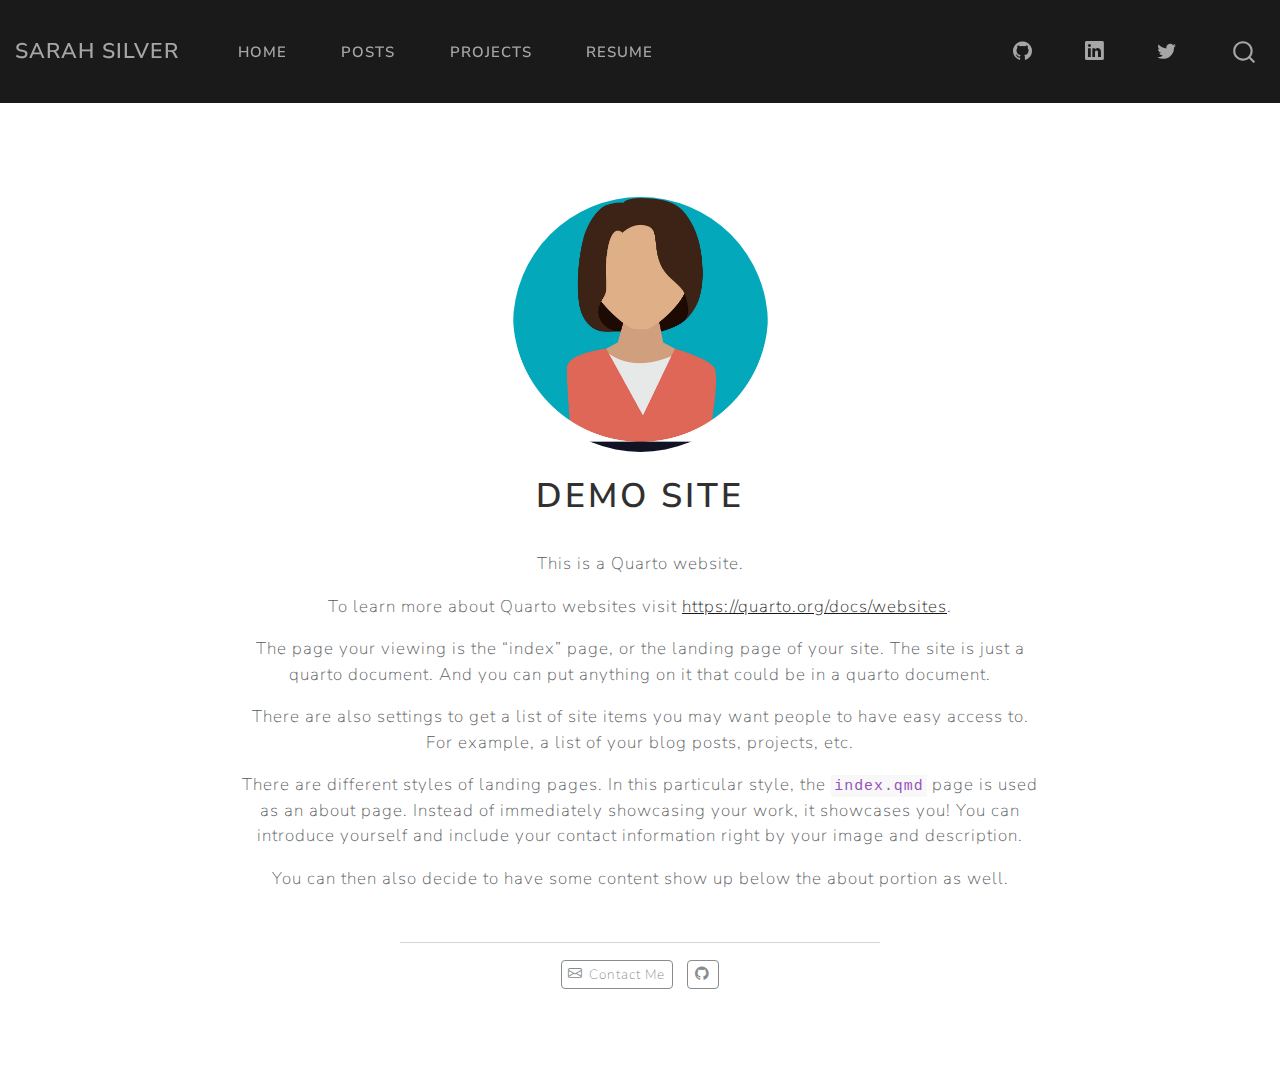
==== docs/index.html @ 79e0b25c "add content to site" ====
<!DOCTYPE html>
<html xmlns="http://www.w3.org/1999/xhtml" lang="en" xml:lang="en"><head>

<meta charset="utf-8">
<meta name="generator" content="quarto-1.3.353">

<meta name="viewport" content="width=device-width, initial-scale=1.0, user-scalable=yes">


<title>Sarah Silver - Demo Site</title>
<style>
code{white-space: pre-wrap;}
span.smallcaps{font-variant: small-caps;}
div.columns{display: flex; gap: min(4vw, 1.5em);}
div.column{flex: auto; overflow-x: auto;}
div.hanging-indent{margin-left: 1.5em; text-indent: -1.5em;}
ul.task-list{list-style: none;}
ul.task-list li input[type="checkbox"] {
  width: 0.8em;
  margin: 0 0.8em 0.2em -1em; /* quarto-specific, see https://github.com/quarto-dev/quarto-cli/issues/4556 */ 
  vertical-align: middle;
}
</style>


<script src="site_libs/quarto-nav/quarto-nav.js"></script>
<script src="site_libs/quarto-nav/headroom.min.js"></script>
<script src="site_libs/clipboard/clipboard.min.js"></script>
<script src="site_libs/quarto-search/autocomplete.umd.js"></script>
<script src="site_libs/quarto-search/fuse.min.js"></script>
<script src="site_libs/quarto-search/quarto-search.js"></script>
<meta name="quarto:offset" content="./">
<link href="./images/personal_logo.png" rel="icon" type="image/png">
<script src="site_libs/quarto-html/quarto.js"></script>
<script src="site_libs/quarto-html/popper.min.js"></script>
<script src="site_libs/quarto-html/tippy.umd.min.js"></script>
<link href="site_libs/quarto-html/tippy.css" rel="stylesheet">
<link href="site_libs/quarto-html/quarto-syntax-highlighting.css" rel="stylesheet" id="quarto-text-highlighting-styles">
<script src="site_libs/bootstrap/bootstrap.min.js"></script>
<link href="site_libs/bootstrap/bootstrap-icons.css" rel="stylesheet">
<link href="site_libs/bootstrap/bootstrap.min.css" rel="stylesheet" id="quarto-bootstrap" data-mode="light">
<script id="quarto-search-options" type="application/json">{
  "location": "navbar",
  "copy-button": false,
  "collapse-after": 3,
  "panel-placement": "end",
  "type": "overlay",
  "limit": 20,
  "language": {
    "search-no-results-text": "No results",
    "search-matching-documents-text": "matching documents",
    "search-copy-link-title": "Copy link to search",
    "search-hide-matches-text": "Hide additional matches",
    "search-more-match-text": "more match in this document",
    "search-more-matches-text": "more matches in this document",
    "search-clear-button-title": "Clear",
    "search-detached-cancel-button-title": "Cancel",
    "search-submit-button-title": "Submit"
  }
}</script>


<link rel="stylesheet" href="styles.css">
</head>

<body class="nav-fixed fullcontent">

<div id="quarto-search-results"></div>
  <header id="quarto-header" class="headroom fixed-top">
    <nav class="navbar navbar-expand-lg navbar-dark ">
      <div class="navbar-container container-fluid">
      <div class="navbar-brand-container">
    <a class="navbar-brand" href="./index.html">
    <span class="navbar-title">Sarah Silver</span>
    </a>
  </div>
            <div id="quarto-search" class="" title="Search"></div>
          <button class="navbar-toggler" type="button" data-bs-toggle="collapse" data-bs-target="#navbarCollapse" aria-controls="navbarCollapse" aria-expanded="false" aria-label="Toggle navigation" onclick="if (window.quartoToggleHeadroom) { window.quartoToggleHeadroom(); }">
  <span class="navbar-toggler-icon"></span>
</button>
          <div class="collapse navbar-collapse" id="navbarCollapse">
            <ul class="navbar-nav navbar-nav-scroll me-auto">
  <li class="nav-item">
    <a class="nav-link active" href="./index.html" rel="" target="" aria-current="page">
 <span class="menu-text">Home</span></a>
  </li>  
  <li class="nav-item">
    <a class="nav-link" href="./posts.html" rel="" target="">
 <span class="menu-text">Posts</span></a>
  </li>  
  <li class="nav-item">
    <a class="nav-link" href="./projects.html" rel="" target="">
 <span class="menu-text">Projects</span></a>
  </li>  
  <li class="nav-item">
    <a class="nav-link" href="./resume.html" rel="" target="">
 <span class="menu-text">Resume</span></a>
  </li>  
</ul>
            <ul class="navbar-nav navbar-nav-scroll ms-auto">
  <li class="nav-item compact">
    <a class="nav-link" href="https://github.com/" rel="" target=""><i class="bi bi-github" role="img">
</i> 
 <span class="menu-text"></span></a>
  </li>  
  <li class="nav-item compact">
    <a class="nav-link" href="https://www.linkedin.com" rel="" target=""><i class="bi bi-linkedin" role="img">
</i> 
 <span class="menu-text"></span></a>
  </li>  
  <li class="nav-item compact">
    <a class="nav-link" href="https://twitter.com/" rel="" target=""><i class="bi bi-twitter" role="img">
</i> 
 <span class="menu-text"></span></a>
  </li>  
</ul>
            <div class="quarto-navbar-tools">
</div>
          </div> <!-- /navcollapse -->
      </div> <!-- /container-fluid -->
    </nav>
</header>
<!-- content -->
<div id="quarto-content" class="quarto-container page-columns page-rows-contents page-layout-article page-navbar">
<!-- sidebar -->
<!-- margin-sidebar -->
    
<!-- main -->
<div class="quarto-about-jolla">
  <img src="images/linkedin_profile_picture.jpg" class="about-image
  round " style="height: 15em; width: 15em;">
 <header id="title-block-header" class="quarto-title-block default">
<div class="quarto-title">
<h1 class="title">Demo Site</h1>
</div>
<div class="quarto-title-meta">
  </div>
</header><main class="content" id="quarto-document-content">
<p>This is a Quarto website.</p>
<p>To learn more about Quarto websites visit <a href="https://quarto.org/docs/websites" class="uri">https://quarto.org/docs/websites</a>.</p>
<p>The page your viewing is the “index” page, or the landing page of your site. The site is just a quarto document. And you can put anything on it that could be in a quarto document.</p>
<p>There are also settings to get a list of site items you may want people to have easy access to. For example, a list of your blog posts, projects, etc.</p>
<p>There are different styles of landing pages. In this particular style, the <code>index.qmd</code> page is used as an about page. Instead of immediately showcasing your work, it showcases you! You can introduce yourself and include your contact information right by your image and description.</p>
<p>You can then also decide to have some content show up below the about portion as well.</p>


</main> 
  <hr class="about-sep">
   <div class="about-links">
  <a href="mailto:ssilver02@hamline.edu" class="about-link" rel="" target="">
    <i class="bi bi-envelope"></i>
     <span class="about-link-text">Contact Me</span>
  </a>
  <a href="https://github.com/sarahrsilver" class="about-link" rel="" target="">
    <i class="bi bi-github"></i>
     <span class="about-link-text"></span>
  </a>
</div>
</div>
 <!-- /main -->
<script id="quarto-html-after-body" type="application/javascript">
window.document.addEventListener("DOMContentLoaded", function (event) {
  const toggleBodyColorMode = (bsSheetEl) => {
    const mode = bsSheetEl.getAttribute("data-mode");
    const bodyEl = window.document.querySelector("body");
    if (mode === "dark") {
      bodyEl.classList.add("quarto-dark");
      bodyEl.classList.remove("quarto-light");
    } else {
      bodyEl.classList.add("quarto-light");
      bodyEl.classList.remove("quarto-dark");
    }
  }
  const toggleBodyColorPrimary = () => {
    const bsSheetEl = window.document.querySelector("link#quarto-bootstrap");
    if (bsSheetEl) {
      toggleBodyColorMode(bsSheetEl);
    }
  }
  toggleBodyColorPrimary();  
  const isCodeAnnotation = (el) => {
    for (const clz of el.classList) {
      if (clz.startsWith('code-annotation-')) {                     
        return true;
      }
    }
    return false;
  }
  const clipboard = new window.ClipboardJS('.code-copy-button', {
    text: function(trigger) {
      const codeEl = trigger.previousElementSibling.cloneNode(true);
      for (const childEl of codeEl.children) {
        if (isCodeAnnotation(childEl)) {
          childEl.remove();
        }
      }
      return codeEl.innerText;
    }
  });
  clipboard.on('success', function(e) {
    // button target
    const button = e.trigger;
    // don't keep focus
    button.blur();
    // flash "checked"
    button.classList.add('code-copy-button-checked');
    var currentTitle = button.getAttribute("title");
    button.setAttribute("title", "Copied!");
    let tooltip;
    if (window.bootstrap) {
      button.setAttribute("data-bs-toggle", "tooltip");
      button.setAttribute("data-bs-placement", "left");
      button.setAttribute("data-bs-title", "Copied!");
      tooltip = new bootstrap.Tooltip(button, 
        { trigger: "manual", 
          customClass: "code-copy-button-tooltip",
          offset: [0, -8]});
      tooltip.show();    
    }
    setTimeout(function() {
      if (tooltip) {
        tooltip.hide();
        button.removeAttribute("data-bs-title");
        button.removeAttribute("data-bs-toggle");
        button.removeAttribute("data-bs-placement");
      }
      button.setAttribute("title", currentTitle);
      button.classList.remove('code-copy-button-checked');
    }, 1000);
    // clear code selection
    e.clearSelection();
  });
  function tippyHover(el, contentFn) {
    const config = {
      allowHTML: true,
      content: contentFn,
      maxWidth: 500,
      delay: 100,
      arrow: false,
      appendTo: function(el) {
          return el.parentElement;
      },
      interactive: true,
      interactiveBorder: 10,
      theme: 'quarto',
      placement: 'bottom-start'
    };
    window.tippy(el, config); 
  }
  const noterefs = window.document.querySelectorAll('a[role="doc-noteref"]');
  for (var i=0; i<noterefs.length; i++) {
    const ref = noterefs[i];
    tippyHover(ref, function() {
      // use id or data attribute instead here
      let href = ref.getAttribute('data-footnote-href') || ref.getAttribute('href');
      try { href = new URL(href).hash; } catch {}
      const id = href.replace(/^#\/?/, "");
      const note = window.document.getElementById(id);
      return note.innerHTML;
    });
  }
      let selectedAnnoteEl;
      const selectorForAnnotation = ( cell, annotation) => {
        let cellAttr = 'data-code-cell="' + cell + '"';
        let lineAttr = 'data-code-annotation="' +  annotation + '"';
        const selector = 'span[' + cellAttr + '][' + lineAttr + ']';
        return selector;
      }
      const selectCodeLines = (annoteEl) => {
        const doc = window.document;
        const targetCell = annoteEl.getAttribute("data-target-cell");
        const targetAnnotation = annoteEl.getAttribute("data-target-annotation");
        const annoteSpan = window.document.querySelector(selectorForAnnotation(targetCell, targetAnnotation));
        const lines = annoteSpan.getAttribute("data-code-lines").split(",");
        const lineIds = lines.map((line) => {
          return targetCell + "-" + line;
        })
        let top = null;
        let height = null;
        let parent = null;
        if (lineIds.length > 0) {
            //compute the position of the single el (top and bottom and make a div)
            const el = window.document.getElementById(lineIds[0]);
            top = el.offsetTop;
            height = el.offsetHeight;
            parent = el.parentElement.parentElement;
          if (lineIds.length > 1) {
            const lastEl = window.document.getElementById(lineIds[lineIds.length - 1]);
            const bottom = lastEl.offsetTop + lastEl.offsetHeight;
            height = bottom - top;
          }
          if (top !== null && height !== null && parent !== null) {
            // cook up a div (if necessary) and position it 
            let div = window.document.getElementById("code-annotation-line-highlight");
            if (div === null) {
              div = window.document.createElement("div");
              div.setAttribute("id", "code-annotation-line-highlight");
              div.style.position = 'absolute';
              parent.appendChild(div);
            }
            div.style.top = top - 2 + "px";
            div.style.height = height + 4 + "px";
            let gutterDiv = window.document.getElementById("code-annotation-line-highlight-gutter");
            if (gutterDiv === null) {
              gutterDiv = window.document.createElement("div");
              gutterDiv.setAttribute("id", "code-annotation-line-highlight-gutter");
              gutterDiv.style.position = 'absolute';
              const codeCell = window.document.getElementById(targetCell);
              const gutter = codeCell.querySelector('.code-annotation-gutter');
              gutter.appendChild(gutterDiv);
            }
            gutterDiv.style.top = top - 2 + "px";
            gutterDiv.style.height = height + 4 + "px";
          }
          selectedAnnoteEl = annoteEl;
        }
      };
      const unselectCodeLines = () => {
        const elementsIds = ["code-annotation-line-highlight", "code-annotation-line-highlight-gutter"];
        elementsIds.forEach((elId) => {
          const div = window.document.getElementById(elId);
          if (div) {
            div.remove();
          }
        });
        selectedAnnoteEl = undefined;
      };
      // Attach click handler to the DT
      const annoteDls = window.document.querySelectorAll('dt[data-target-cell]');
      for (const annoteDlNode of annoteDls) {
        annoteDlNode.addEventListener('click', (event) => {
          const clickedEl = event.target;
          if (clickedEl !== selectedAnnoteEl) {
            unselectCodeLines();
            const activeEl = window.document.querySelector('dt[data-target-cell].code-annotation-active');
            if (activeEl) {
              activeEl.classList.remove('code-annotation-active');
            }
            selectCodeLines(clickedEl);
            clickedEl.classList.add('code-annotation-active');
          } else {
            // Unselect the line
            unselectCodeLines();
            clickedEl.classList.remove('code-annotation-active');
          }
        });
      }
  const findCites = (el) => {
    const parentEl = el.parentElement;
    if (parentEl) {
      const cites = parentEl.dataset.cites;
      if (cites) {
        return {
          el,
          cites: cites.split(' ')
        };
      } else {
        return findCites(el.parentElement)
      }
    } else {
      return undefined;
    }
  };
  var bibliorefs = window.document.querySelectorAll('a[role="doc-biblioref"]');
  for (var i=0; i<bibliorefs.length; i++) {
    const ref = bibliorefs[i];
    const citeInfo = findCites(ref);
    if (citeInfo) {
      tippyHover(citeInfo.el, function() {
        var popup = window.document.createElement('div');
        citeInfo.cites.forEach(function(cite) {
          var citeDiv = window.document.createElement('div');
          citeDiv.classList.add('hanging-indent');
          citeDiv.classList.add('csl-entry');
          var biblioDiv = window.document.getElementById('ref-' + cite);
          if (biblioDiv) {
            citeDiv.innerHTML = biblioDiv.innerHTML;
          }
          popup.appendChild(citeDiv);
        });
        return popup.innerHTML;
      });
    }
  }
});
</script>
</div> <!-- /content -->



</body></html>
---- docs/site_libs/quarto-html/tippy.css ----
.tippy-box[data-animation=fade][data-state=hidden]{opacity:0}[data-tippy-root]{max-width:calc(100vw - 10px)}.tippy-box{position:relative;background-color:#333;color:#fff;border-radius:4px;font-size:14px;line-height:1.4;white-space:normal;outline:0;transition-property:transform,visibility,opacity}.tippy-box[data-placement^=top]>.tippy-arrow{bottom:0}.tippy-box[data-placement^=top]>.tippy-arrow:before{bottom:-7px;left:0;border-width:8px 8px 0;border-top-color:initial;transform-origin:center top}.tippy-box[data-placement^=bottom]>.tippy-arrow{top:0}.tippy-box[data-placement^=bottom]>.tippy-arrow:before{top:-7px;left:0;border-width:0 8px 8px;border-bottom-color:initial;transform-origin:center bottom}.tippy-box[data-placement^=left]>.tippy-arrow{right:0}.tippy-box[data-placement^=left]>.tippy-arrow:before{border-width:8px 0 8px 8px;border-left-color:initial;right:-7px;transform-origin:center left}.tippy-box[data-placement^=right]>.tippy-arrow{left:0}.tippy-box[data-placement^=right]>.tippy-arrow:before{left:-7px;border-width:8px 8px 8px 0;border-right-color:initial;transform-origin:center right}.tippy-box[data-inertia][data-state=visible]{transition-timing-function:cubic-bezier(.54,1.5,.38,1.11)}.tippy-arrow{width:16px;height:16px;color:#333}.tippy-arrow:before{content:"";position:absolute;border-color:transparent;border-style:solid}.tippy-content{position:relative;padding:5px 9px;z-index:1}
---- docs/site_libs/quarto-html/quarto-syntax-highlighting.css ----
/* quarto syntax highlight colors */
:root {
  --quarto-hl-ot-color: #003B4F;
  --quarto-hl-at-color: #657422;
  --quarto-hl-ss-color: #20794D;
  --quarto-hl-an-color: #5E5E5E;
  --quarto-hl-fu-color: #4758AB;
  --quarto-hl-st-color: #20794D;
  --quarto-hl-cf-color: #003B4F;
  --quarto-hl-op-color: #5E5E5E;
  --quarto-hl-er-color: #AD0000;
  --quarto-hl-bn-color: #AD0000;
  --quarto-hl-al-color: #AD0000;
  --quarto-hl-va-color: #111111;
  --quarto-hl-bu-color: inherit;
  --quarto-hl-ex-color: inherit;
  --quarto-hl-pp-color: #AD0000;
  --quarto-hl-in-color: #5E5E5E;
  --quarto-hl-vs-color: #20794D;
  --quarto-hl-wa-color: #5E5E5E;
  --quarto-hl-do-color: #5E5E5E;
  --quarto-hl-im-color: #00769E;
  --quarto-hl-ch-color: #20794D;
  --quarto-hl-dt-color: #AD0000;
  --quarto-hl-fl-color: #AD0000;
  --quarto-hl-co-color: #5E5E5E;
  --quarto-hl-cv-color: #5E5E5E;
  --quarto-hl-cn-color: #8f5902;
  --quarto-hl-sc-color: #5E5E5E;
  --quarto-hl-dv-color: #AD0000;
  --quarto-hl-kw-color: #003B4F;
}

/* other quarto variables */
:root {
  --quarto-font-monospace: SFMono-Regular, Menlo, Monaco, Consolas, "Liberation Mono", "Courier New", monospace;
}

pre > code.sourceCode > span {
  color: #003B4F;
}

code span {
  color: #003B4F;
}

code.sourceCode > span {
  color: #003B4F;
}

div.sourceCode,
div.sourceCode pre.sourceCode {
  color: #003B4F;
}

code span.ot {
  color: #003B4F;
  font-style: inherit;
}

code span.at {
  color: #657422;
  font-style: inherit;
}

code span.ss {
  color: #20794D;
  font-style: inherit;
}

code span.an {
  color: #5E5E5E;
  font-style: inherit;
}

code span.fu {
  color: #4758AB;
  font-style: inherit;
}

code span.st {
  color: #20794D;
  font-style: inherit;
}

code span.cf {
  color: #003B4F;
  font-style: inherit;
}

code span.op {
  color: #5E5E5E;
  font-style: inherit;
}

code span.er {
  color: #AD0000;
  font-style: inherit;
}

code span.bn {
  color: #AD0000;
  font-style: inherit;
}

code span.al {
  color: #AD0000;
  font-style: inherit;
}

code span.va {
  color: #111111;
  font-style: inherit;
}

code span.bu {
  font-style: inherit;
}

code span.ex {
  font-style: inherit;
}

code span.pp {
  color: #AD0000;
  font-style: inherit;
}

code span.in {
  color: #5E5E5E;
  font-style: inherit;
}

code span.vs {
  color: #20794D;
  font-style: inherit;
}

code span.wa {
  color: #5E5E5E;
  font-style: italic;
}

code span.do {
  color: #5E5E5E;
  font-style: italic;
}

code span.im {
  color: #00769E;
  font-style: inherit;
}

code span.ch {
  color: #20794D;
  font-style: inherit;
}

code span.dt {
  color: #AD0000;
  font-style: inherit;
}

code span.fl {
  color: #AD0000;
  font-style: inherit;
}

code span.co {
  color: #5E5E5E;
  font-style: inherit;
}

code span.cv {
  color: #5E5E5E;
  font-style: italic;
}

code span.cn {
  color: #8f5902;
  font-style: inherit;
}

code span.sc {
  color: #5E5E5E;
  font-style: inherit;
}

code span.dv {
  color: #AD0000;
  font-style: inherit;
}

code span.kw {
  color: #003B4F;
  font-style: inherit;
}

.prevent-inlining {
  content: "</";
}

/*# sourceMappingURL=debc5d5d77c3f9108843748ff7464032.css.map */
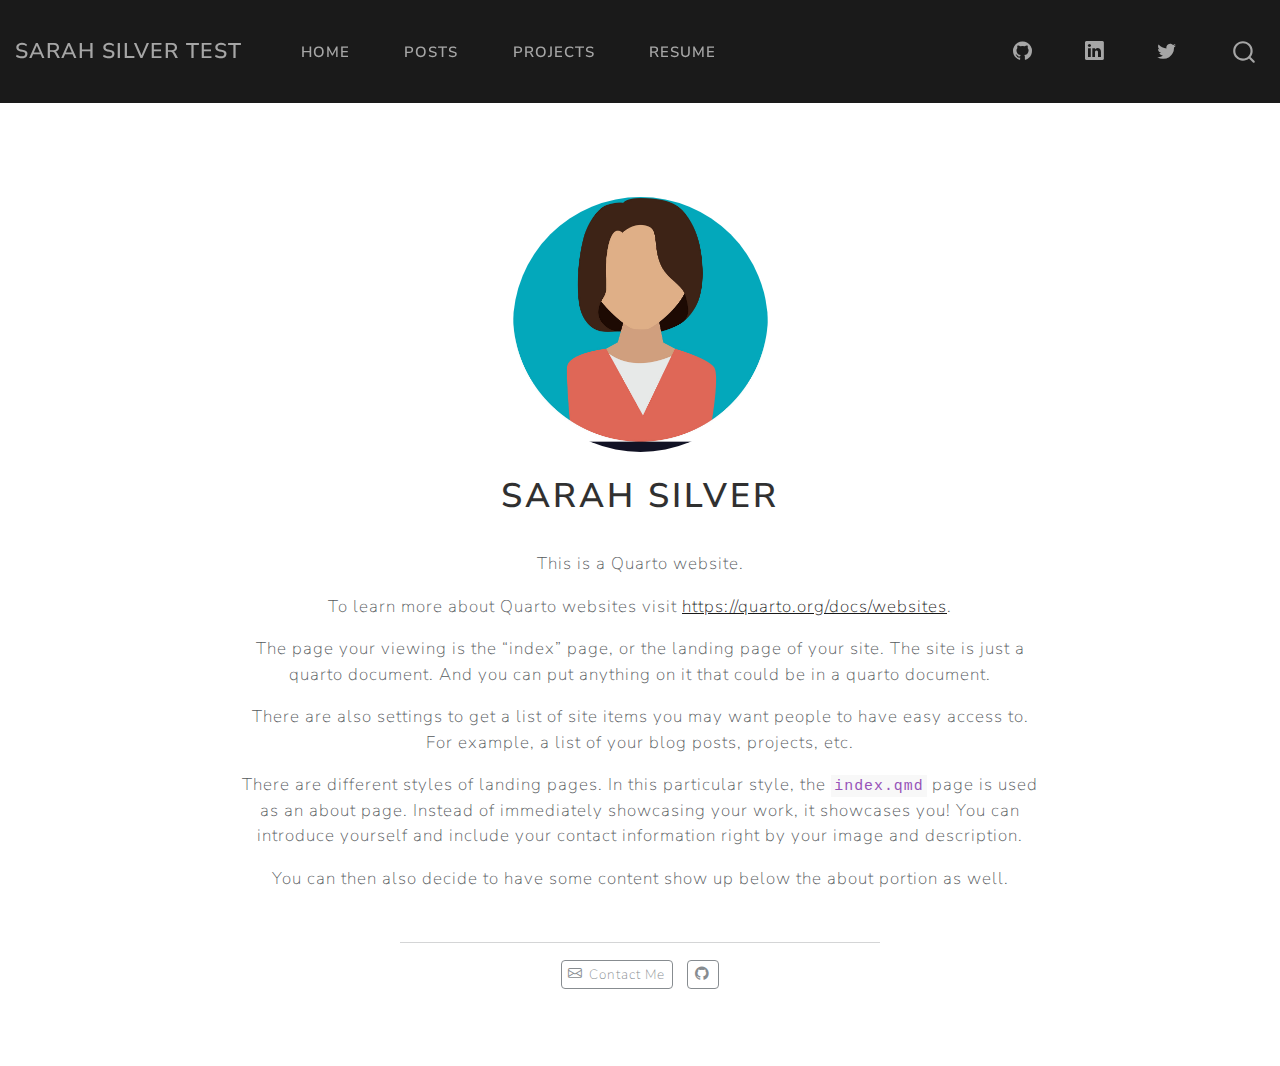
==== commit a8f2605b: "render website" ====
--- a/docs/index.html
+++ b/docs/index.html
@@ -7,7 +7,7 @@
 <meta name="viewport" content="width=device-width, initial-scale=1.0, user-scalable=yes">
 
 
-<title>Sarah Silver - Demo Site</title>
+<title>Sarah Silver test - Sarah Silver</title>
 <style>
 code{white-space: pre-wrap;}
 span.smallcaps{font-variant: small-caps;}
@@ -71,7 +71,7 @@
       <div class="navbar-container container-fluid">
       <div class="navbar-brand-container">
     <a class="navbar-brand" href="./index.html">
-    <span class="navbar-title">Sarah Silver</span>
+    <span class="navbar-title">Sarah Silver test</span>
     </a>
   </div>
             <div id="quarto-search" class="" title="Search"></div>
@@ -131,7 +131,7 @@
   round " style="height: 15em; width: 15em;">
  <header id="title-block-header" class="quarto-title-block default">
 <div class="quarto-title">
-<h1 class="title">Demo Site</h1>
+<h1 class="title">Sarah Silver</h1>
 </div>
 <div class="quarto-title-meta">
   </div>
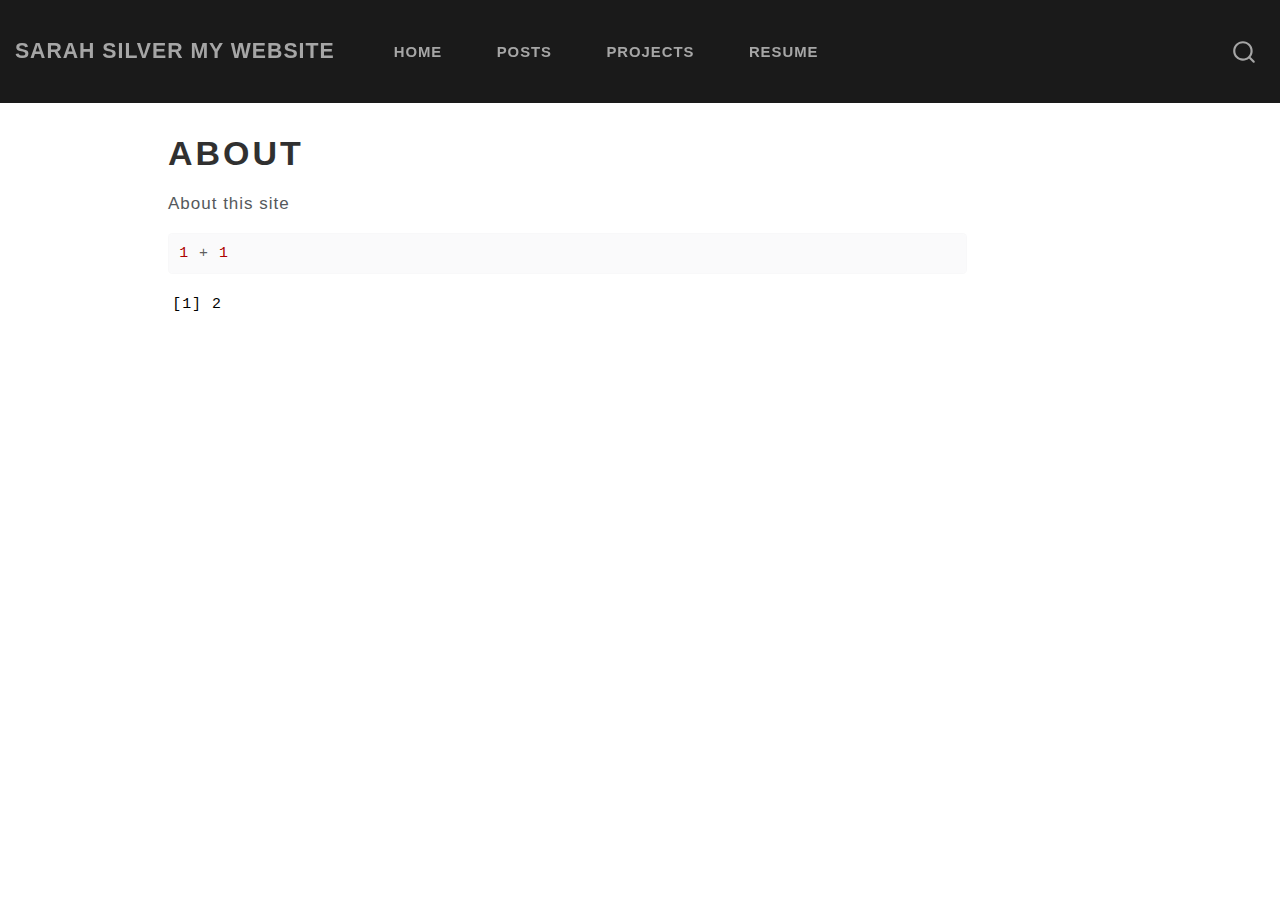
==== commit de3c9fce: "c" ====
--- a/docs/index.html
+++ b/docs/index.html
@@ -1,391 +1,8 @@
-<!DOCTYPE html>
-<html xmlns="http://www.w3.org/1999/xhtml" lang="en" xml:lang="en"><head>
-
-<meta charset="utf-8">
-<meta name="generator" content="quarto-1.3.353">
-
-<meta name="viewport" content="width=device-width, initial-scale=1.0, user-scalable=yes">
-
-
-<title>Sarah Silver test - Sarah Silver</title>
-<style>
-code{white-space: pre-wrap;}
-span.smallcaps{font-variant: small-caps;}
-div.columns{display: flex; gap: min(4vw, 1.5em);}
-div.column{flex: auto; overflow-x: auto;}
-div.hanging-indent{margin-left: 1.5em; text-indent: -1.5em;}
-ul.task-list{list-style: none;}
-ul.task-list li input[type="checkbox"] {
-  width: 0.8em;
-  margin: 0 0.8em 0.2em -1em; /* quarto-specific, see https://github.com/quarto-dev/quarto-cli/issues/4556 */ 
-  vertical-align: middle;
-}
-</style>
-
-
-<script src="site_libs/quarto-nav/quarto-nav.js"></script>
-<script src="site_libs/quarto-nav/headroom.min.js"></script>
-<script src="site_libs/clipboard/clipboard.min.js"></script>
-<script src="site_libs/quarto-search/autocomplete.umd.js"></script>
-<script src="site_libs/quarto-search/fuse.min.js"></script>
-<script src="site_libs/quarto-search/quarto-search.js"></script>
-<meta name="quarto:offset" content="./">
-<link href="./images/personal_logo.png" rel="icon" type="image/png">
-<script src="site_libs/quarto-html/quarto.js"></script>
-<script src="site_libs/quarto-html/popper.min.js"></script>
-<script src="site_libs/quarto-html/tippy.umd.min.js"></script>
-<link href="site_libs/quarto-html/tippy.css" rel="stylesheet">
-<link href="site_libs/quarto-html/quarto-syntax-highlighting.css" rel="stylesheet" id="quarto-text-highlighting-styles">
-<script src="site_libs/bootstrap/bootstrap.min.js"></script>
-<link href="site_libs/bootstrap/bootstrap-icons.css" rel="stylesheet">
-<link href="site_libs/bootstrap/bootstrap.min.css" rel="stylesheet" id="quarto-bootstrap" data-mode="light">
-<script id="quarto-search-options" type="application/json">{
-  "location": "navbar",
-  "copy-button": false,
-  "collapse-after": 3,
-  "panel-placement": "end",
-  "type": "overlay",
-  "limit": 20,
-  "language": {
-    "search-no-results-text": "No results",
-    "search-matching-documents-text": "matching documents",
-    "search-copy-link-title": "Copy link to search",
-    "search-hide-matches-text": "Hide additional matches",
-    "search-more-match-text": "more match in this document",
-    "search-more-matches-text": "more matches in this document",
-    "search-clear-button-title": "Clear",
-    "search-detached-cancel-button-title": "Cancel",
-    "search-submit-button-title": "Submit"
-  }
-}</script>
-
-
-<link rel="stylesheet" href="styles.css">
-</head>
-
-<body class="nav-fixed fullcontent">
-
-<div id="quarto-search-results"></div>
-  <header id="quarto-header" class="headroom fixed-top">
-    <nav class="navbar navbar-expand-lg navbar-dark ">
-      <div class="navbar-container container-fluid">
-      <div class="navbar-brand-container">
-    <a class="navbar-brand" href="./index.html">
-    <span class="navbar-title">Sarah Silver test</span>
-    </a>
-  </div>
-            <div id="quarto-search" class="" title="Search"></div>
-          <button class="navbar-toggler" type="button" data-bs-toggle="collapse" data-bs-target="#navbarCollapse" aria-controls="navbarCollapse" aria-expanded="false" aria-label="Toggle navigation" onclick="if (window.quartoToggleHeadroom) { window.quartoToggleHeadroom(); }">
-  <span class="navbar-toggler-icon"></span>
-</button>
-          <div class="collapse navbar-collapse" id="navbarCollapse">
-            <ul class="navbar-nav navbar-nav-scroll me-auto">
-  <li class="nav-item">
-    <a class="nav-link active" href="./index.html" rel="" target="" aria-current="page">
- <span class="menu-text">Home</span></a>
-  </li>  
-  <li class="nav-item">
-    <a class="nav-link" href="./posts.html" rel="" target="">
- <span class="menu-text">Posts</span></a>
-  </li>  
-  <li class="nav-item">
-    <a class="nav-link" href="./projects.html" rel="" target="">
- <span class="menu-text">Projects</span></a>
-  </li>  
-  <li class="nav-item">
-    <a class="nav-link" href="./resume.html" rel="" target="">
- <span class="menu-text">Resume</span></a>
-  </li>  
-</ul>
-            <ul class="navbar-nav navbar-nav-scroll ms-auto">
-  <li class="nav-item compact">
-    <a class="nav-link" href="https://github.com/" rel="" target=""><i class="bi bi-github" role="img">
-</i> 
- <span class="menu-text"></span></a>
-  </li>  
-  <li class="nav-item compact">
-    <a class="nav-link" href="https://www.linkedin.com" rel="" target=""><i class="bi bi-linkedin" role="img">
-</i> 
- <span class="menu-text"></span></a>
-  </li>  
-  <li class="nav-item compact">
-    <a class="nav-link" href="https://twitter.com/" rel="" target=""><i class="bi bi-twitter" role="img">
-</i> 
- <span class="menu-text"></span></a>
-  </li>  
-</ul>
-            <div class="quarto-navbar-tools">
-</div>
-          </div> <!-- /navcollapse -->
-      </div> <!-- /container-fluid -->
-    </nav>
-</header>
-<!-- content -->
-<div id="quarto-content" class="quarto-container page-columns page-rows-contents page-layout-article page-navbar">
-<!-- sidebar -->
-<!-- margin-sidebar -->
-    
-<!-- main -->
-<div class="quarto-about-jolla">
-  <img src="images/linkedin_profile_picture.jpg" class="about-image
-  round " style="height: 15em; width: 15em;">
- <header id="title-block-header" class="quarto-title-block default">
-<div class="quarto-title">
-<h1 class="title">Sarah Silver</h1>
-</div>
-<div class="quarto-title-meta">
-  </div>
-</header><main class="content" id="quarto-document-content">
-<p>This is a Quarto website.</p>
-<p>To learn more about Quarto websites visit <a href="https://quarto.org/docs/websites" class="uri">https://quarto.org/docs/websites</a>.</p>
-<p>The page your viewing is the “index” page, or the landing page of your site. The site is just a quarto document. And you can put anything on it that could be in a quarto document.</p>
-<p>There are also settings to get a list of site items you may want people to have easy access to. For example, a list of your blog posts, projects, etc.</p>
-<p>There are different styles of landing pages. In this particular style, the <code>index.qmd</code> page is used as an about page. Instead of immediately showcasing your work, it showcases you! You can introduce yourself and include your contact information right by your image and description.</p>
-<p>You can then also decide to have some content show up below the about portion as well.</p>
-
-
-</main> 
-  <hr class="about-sep">
-   <div class="about-links">
-  <a href="mailto:ssilver02@hamline.edu" class="about-link" rel="" target="">
-    <i class="bi bi-envelope"></i>
-     <span class="about-link-text">Contact Me</span>
-  </a>
-  <a href="https://github.com/sarahrsilver" class="about-link" rel="" target="">
-    <i class="bi bi-github"></i>
-     <span class="about-link-text"></span>
-  </a>
-</div>
-</div>
- <!-- /main -->
-<script id="quarto-html-after-body" type="application/javascript">
-window.document.addEventListener("DOMContentLoaded", function (event) {
-  const toggleBodyColorMode = (bsSheetEl) => {
-    const mode = bsSheetEl.getAttribute("data-mode");
-    const bodyEl = window.document.querySelector("body");
-    if (mode === "dark") {
-      bodyEl.classList.add("quarto-dark");
-      bodyEl.classList.remove("quarto-light");
-    } else {
-      bodyEl.classList.add("quarto-light");
-      bodyEl.classList.remove("quarto-dark");
-    }
-  }
-  const toggleBodyColorPrimary = () => {
-    const bsSheetEl = window.document.querySelector("link#quarto-bootstrap");
-    if (bsSheetEl) {
-      toggleBodyColorMode(bsSheetEl);
-    }
-  }
-  toggleBodyColorPrimary();  
-  const isCodeAnnotation = (el) => {
-    for (const clz of el.classList) {
-      if (clz.startsWith('code-annotation-')) {                     
-        return true;
-      }
-    }
-    return false;
-  }
-  const clipboard = new window.ClipboardJS('.code-copy-button', {
-    text: function(trigger) {
-      const codeEl = trigger.previousElementSibling.cloneNode(true);
-      for (const childEl of codeEl.children) {
-        if (isCodeAnnotation(childEl)) {
-          childEl.remove();
-        }
-      }
-      return codeEl.innerText;
-    }
-  });
-  clipboard.on('success', function(e) {
-    // button target
-    const button = e.trigger;
-    // don't keep focus
-    button.blur();
-    // flash "checked"
-    button.classList.add('code-copy-button-checked');
-    var currentTitle = button.getAttribute("title");
-    button.setAttribute("title", "Copied!");
-    let tooltip;
-    if (window.bootstrap) {
-      button.setAttribute("data-bs-toggle", "tooltip");
-      button.setAttribute("data-bs-placement", "left");
-      button.setAttribute("data-bs-title", "Copied!");
-      tooltip = new bootstrap.Tooltip(button, 
-        { trigger: "manual", 
-          customClass: "code-copy-button-tooltip",
-          offset: [0, -8]});
-      tooltip.show();    
-    }
-    setTimeout(function() {
-      if (tooltip) {
-        tooltip.hide();
-        button.removeAttribute("data-bs-title");
-        button.removeAttribute("data-bs-toggle");
-        button.removeAttribute("data-bs-placement");
-      }
-      button.setAttribute("title", currentTitle);
-      button.classList.remove('code-copy-button-checked');
-    }, 1000);
-    // clear code selection
-    e.clearSelection();
-  });
-  function tippyHover(el, contentFn) {
-    const config = {
-      allowHTML: true,
-      content: contentFn,
-      maxWidth: 500,
-      delay: 100,
-      arrow: false,
-      appendTo: function(el) {
-          return el.parentElement;
-      },
-      interactive: true,
-      interactiveBorder: 10,
-      theme: 'quarto',
-      placement: 'bottom-start'
-    };
-    window.tippy(el, config); 
-  }
-  const noterefs = window.document.querySelectorAll('a[role="doc-noteref"]');
-  for (var i=0; i<noterefs.length; i++) {
-    const ref = noterefs[i];
-    tippyHover(ref, function() {
-      // use id or data attribute instead here
-      let href = ref.getAttribute('data-footnote-href') || ref.getAttribute('href');
-      try { href = new URL(href).hash; } catch {}
-      const id = href.replace(/^#\/?/, "");
-      const note = window.document.getElementById(id);
-      return note.innerHTML;
-    });
-  }
-      let selectedAnnoteEl;
-      const selectorForAnnotation = ( cell, annotation) => {
-        let cellAttr = 'data-code-cell="' + cell + '"';
-        let lineAttr = 'data-code-annotation="' +  annotation + '"';
-        const selector = 'span[' + cellAttr + '][' + lineAttr + ']';
-        return selector;
-      }
-      const selectCodeLines = (annoteEl) => {
-        const doc = window.document;
-        const targetCell = annoteEl.getAttribute("data-target-cell");
-        const targetAnnotation = annoteEl.getAttribute("data-target-annotation");
-        const annoteSpan = window.document.querySelector(selectorForAnnotation(targetCell, targetAnnotation));
-        const lines = annoteSpan.getAttribute("data-code-lines").split(",");
-        const lineIds = lines.map((line) => {
-          return targetCell + "-" + line;
-        })
-        let top = null;
-        let height = null;
-        let parent = null;
-        if (lineIds.length > 0) {
-            //compute the position of the single el (top and bottom and make a div)
-            const el = window.document.getElementById(lineIds[0]);
-            top = el.offsetTop;
-            height = el.offsetHeight;
-            parent = el.parentElement.parentElement;
-          if (lineIds.length > 1) {
-            const lastEl = window.document.getElementById(lineIds[lineIds.length - 1]);
-            const bottom = lastEl.offsetTop + lastEl.offsetHeight;
-            height = bottom - top;
-          }
-          if (top !== null && height !== null && parent !== null) {
-            // cook up a div (if necessary) and position it 
-            let div = window.document.getElementById("code-annotation-line-highlight");
-            if (div === null) {
-              div = window.document.createElement("div");
-              div.setAttribute("id", "code-annotation-line-highlight");
-              div.style.position = 'absolute';
-              parent.appendChild(div);
-            }
-            div.style.top = top - 2 + "px";
-            div.style.height = height + 4 + "px";
-            let gutterDiv = window.document.getElementById("code-annotation-line-highlight-gutter");
-            if (gutterDiv === null) {
-              gutterDiv = window.document.createElement("div");
-              gutterDiv.setAttribute("id", "code-annotation-line-highlight-gutter");
-              gutterDiv.style.position = 'absolute';
-              const codeCell = window.document.getElementById(targetCell);
-              const gutter = codeCell.querySelector('.code-annotation-gutter');
-              gutter.appendChild(gutterDiv);
-            }
-            gutterDiv.style.top = top - 2 + "px";
-            gutterDiv.style.height = height + 4 + "px";
-          }
-          selectedAnnoteEl = annoteEl;
-        }
-      };
-      const unselectCodeLines = () => {
-        const elementsIds = ["code-annotation-line-highlight", "code-annotation-line-highlight-gutter"];
-        elementsIds.forEach((elId) => {
-          const div = window.document.getElementById(elId);
-          if (div) {
-            div.remove();
-          }
-        });
-        selectedAnnoteEl = undefined;
-      };
-      // Attach click handler to the DT
-      const annoteDls = window.document.querySelectorAll('dt[data-target-cell]');
-      for (const annoteDlNode of annoteDls) {
-        annoteDlNode.addEventListener('click', (event) => {
-          const clickedEl = event.target;
-          if (clickedEl !== selectedAnnoteEl) {
-            unselectCodeLines();
-            const activeEl = window.document.querySelector('dt[data-target-cell].code-annotation-active');
-            if (activeEl) {
-              activeEl.classList.remove('code-annotation-active');
-            }
-            selectCodeLines(clickedEl);
-            clickedEl.classList.add('code-annotation-active');
-          } else {
-            // Unselect the line
-            unselectCodeLines();
-            clickedEl.classList.remove('code-annotation-active');
-          }
-        });
-      }
-  const findCites = (el) => {
-    const parentEl = el.parentElement;
-    if (parentEl) {
-      const cites = parentEl.dataset.cites;
-      if (cites) {
-        return {
-          el,
-          cites: cites.split(' ')
-        };
-      } else {
-        return findCites(el.parentElement)
-      }
-    } else {
-      return undefined;
-    }
-  };
-  var bibliorefs = window.document.querySelectorAll('a[role="doc-biblioref"]');
-  for (var i=0; i<bibliorefs.length; i++) {
-    const ref = bibliorefs[i];
-    const citeInfo = findCites(ref);
-    if (citeInfo) {
-      tippyHover(citeInfo.el, function() {
-        var popup = window.document.createElement('div');
-        citeInfo.cites.forEach(function(cite) {
-          var citeDiv = window.document.createElement('div');
-          citeDiv.classList.add('hanging-indent');
-          citeDiv.classList.add('csl-entry');
-          var biblioDiv = window.document.getElementById('ref-' + cite);
-          if (biblioDiv) {
-            citeDiv.innerHTML = biblioDiv.innerHTML;
-          }
-          popup.appendChild(citeDiv);
-        });
-        return popup.innerHTML;
-      });
-    }
-  }
-});
-</script>
-</div> <!-- /content -->
-
-
-
-</body></html>+<html xmlns="http://www.w3.org/1999/xhtml">    
+  <head>      
+    <title>Redirect to about.html</title>      
+    <meta http-equiv="refresh" content="0;URL='about.html'" />    
+  </head>    
+  <body> 
+  </body>  
+</html>     
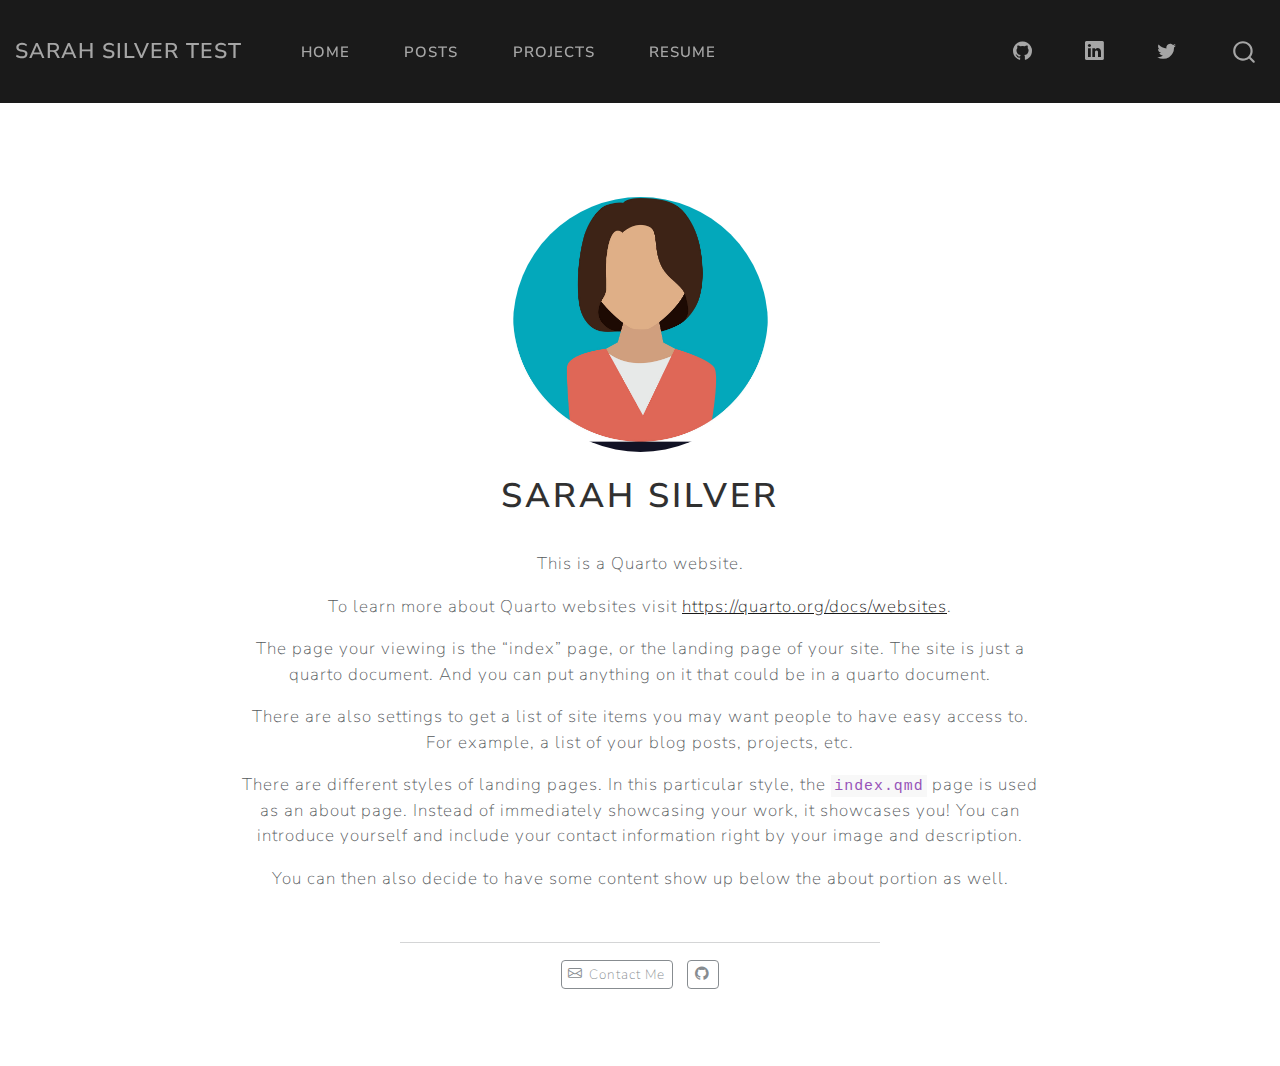
==== commit 788e26a2: "fix" ====
--- a/docs/index.html
+++ b/docs/index.html
@@ -1,8 +1,391 @@
-<html xmlns="http://www.w3.org/1999/xhtml">    
-  <head>      
-    <title>Redirect to about.html</title>      
-    <meta http-equiv="refresh" content="0;URL='about.html'" />    
-  </head>    
-  <body> 
-  </body>  
-</html>     
+<!DOCTYPE html>
+<html xmlns="http://www.w3.org/1999/xhtml" lang="en" xml:lang="en"><head>
+
+<meta charset="utf-8">
+<meta name="generator" content="quarto-1.3.353">
+
+<meta name="viewport" content="width=device-width, initial-scale=1.0, user-scalable=yes">
+
+
+<title>Sarah Silver test - Sarah Silver</title>
+<style>
+code{white-space: pre-wrap;}
+span.smallcaps{font-variant: small-caps;}
+div.columns{display: flex; gap: min(4vw, 1.5em);}
+div.column{flex: auto; overflow-x: auto;}
+div.hanging-indent{margin-left: 1.5em; text-indent: -1.5em;}
+ul.task-list{list-style: none;}
+ul.task-list li input[type="checkbox"] {
+  width: 0.8em;
+  margin: 0 0.8em 0.2em -1em; /* quarto-specific, see https://github.com/quarto-dev/quarto-cli/issues/4556 */ 
+  vertical-align: middle;
+}
+</style>
+
+
+<script src="site_libs/quarto-nav/quarto-nav.js"></script>
+<script src="site_libs/quarto-nav/headroom.min.js"></script>
+<script src="site_libs/clipboard/clipboard.min.js"></script>
+<script src="site_libs/quarto-search/autocomplete.umd.js"></script>
+<script src="site_libs/quarto-search/fuse.min.js"></script>
+<script src="site_libs/quarto-search/quarto-search.js"></script>
+<meta name="quarto:offset" content="./">
+<link href="./images/personal_logo.png" rel="icon" type="image/png">
+<script src="site_libs/quarto-html/quarto.js"></script>
+<script src="site_libs/quarto-html/popper.min.js"></script>
+<script src="site_libs/quarto-html/tippy.umd.min.js"></script>
+<link href="site_libs/quarto-html/tippy.css" rel="stylesheet">
+<link href="site_libs/quarto-html/quarto-syntax-highlighting.css" rel="stylesheet" id="quarto-text-highlighting-styles">
+<script src="site_libs/bootstrap/bootstrap.min.js"></script>
+<link href="site_libs/bootstrap/bootstrap-icons.css" rel="stylesheet">
+<link href="site_libs/bootstrap/bootstrap.min.css" rel="stylesheet" id="quarto-bootstrap" data-mode="light">
+<script id="quarto-search-options" type="application/json">{
+  "location": "navbar",
+  "copy-button": false,
+  "collapse-after": 3,
+  "panel-placement": "end",
+  "type": "overlay",
+  "limit": 20,
+  "language": {
+    "search-no-results-text": "No results",
+    "search-matching-documents-text": "matching documents",
+    "search-copy-link-title": "Copy link to search",
+    "search-hide-matches-text": "Hide additional matches",
+    "search-more-match-text": "more match in this document",
+    "search-more-matches-text": "more matches in this document",
+    "search-clear-button-title": "Clear",
+    "search-detached-cancel-button-title": "Cancel",
+    "search-submit-button-title": "Submit"
+  }
+}</script>
+
+
+<link rel="stylesheet" href="styles.css">
+</head>
+
+<body class="nav-fixed fullcontent">
+
+<div id="quarto-search-results"></div>
+  <header id="quarto-header" class="headroom fixed-top">
+    <nav class="navbar navbar-expand-lg navbar-dark ">
+      <div class="navbar-container container-fluid">
+      <div class="navbar-brand-container">
+    <a class="navbar-brand" href="./index.html">
+    <span class="navbar-title">Sarah Silver test</span>
+    </a>
+  </div>
+            <div id="quarto-search" class="" title="Search"></div>
+          <button class="navbar-toggler" type="button" data-bs-toggle="collapse" data-bs-target="#navbarCollapse" aria-controls="navbarCollapse" aria-expanded="false" aria-label="Toggle navigation" onclick="if (window.quartoToggleHeadroom) { window.quartoToggleHeadroom(); }">
+  <span class="navbar-toggler-icon"></span>
+</button>
+          <div class="collapse navbar-collapse" id="navbarCollapse">
+            <ul class="navbar-nav navbar-nav-scroll me-auto">
+  <li class="nav-item">
+    <a class="nav-link active" href="./index.html" rel="" target="" aria-current="page">
+ <span class="menu-text">Home</span></a>
+  </li>  
+  <li class="nav-item">
+    <a class="nav-link" href="./posts.html" rel="" target="">
+ <span class="menu-text">Posts</span></a>
+  </li>  
+  <li class="nav-item">
+    <a class="nav-link" href="./projects.html" rel="" target="">
+ <span class="menu-text">Projects</span></a>
+  </li>  
+  <li class="nav-item">
+    <a class="nav-link" href="./resume.html" rel="" target="">
+ <span class="menu-text">Resume</span></a>
+  </li>  
+</ul>
+            <ul class="navbar-nav navbar-nav-scroll ms-auto">
+  <li class="nav-item compact">
+    <a class="nav-link" href="https://github.com/" rel="" target=""><i class="bi bi-github" role="img">
+</i> 
+ <span class="menu-text"></span></a>
+  </li>  
+  <li class="nav-item compact">
+    <a class="nav-link" href="https://www.linkedin.com" rel="" target=""><i class="bi bi-linkedin" role="img">
+</i> 
+ <span class="menu-text"></span></a>
+  </li>  
+  <li class="nav-item compact">
+    <a class="nav-link" href="https://twitter.com/" rel="" target=""><i class="bi bi-twitter" role="img">
+</i> 
+ <span class="menu-text"></span></a>
+  </li>  
+</ul>
+            <div class="quarto-navbar-tools">
+</div>
+          </div> <!-- /navcollapse -->
+      </div> <!-- /container-fluid -->
+    </nav>
+</header>
+<!-- content -->
+<div id="quarto-content" class="quarto-container page-columns page-rows-contents page-layout-article page-navbar">
+<!-- sidebar -->
+<!-- margin-sidebar -->
+    
+<!-- main -->
+<div class="quarto-about-jolla">
+  <img src="images/linkedin_profile_picture.jpg" class="about-image
+  round " style="height: 15em; width: 15em;">
+ <header id="title-block-header" class="quarto-title-block default">
+<div class="quarto-title">
+<h1 class="title">Sarah Silver</h1>
+</div>
+<div class="quarto-title-meta">
+  </div>
+</header><main class="content" id="quarto-document-content">
+<p>This is a Quarto website.</p>
+<p>To learn more about Quarto websites visit <a href="https://quarto.org/docs/websites" class="uri">https://quarto.org/docs/websites</a>.</p>
+<p>The page your viewing is the “index” page, or the landing page of your site. The site is just a quarto document. And you can put anything on it that could be in a quarto document.</p>
+<p>There are also settings to get a list of site items you may want people to have easy access to. For example, a list of your blog posts, projects, etc.</p>
+<p>There are different styles of landing pages. In this particular style, the <code>index.qmd</code> page is used as an about page. Instead of immediately showcasing your work, it showcases you! You can introduce yourself and include your contact information right by your image and description.</p>
+<p>You can then also decide to have some content show up below the about portion as well.</p>
+
+
+</main> 
+  <hr class="about-sep">
+   <div class="about-links">
+  <a href="mailto:ssilver02@hamline.edu" class="about-link" rel="" target="">
+    <i class="bi bi-envelope"></i>
+     <span class="about-link-text">Contact Me</span>
+  </a>
+  <a href="https://github.com/sarahrsilver" class="about-link" rel="" target="">
+    <i class="bi bi-github"></i>
+     <span class="about-link-text"></span>
+  </a>
+</div>
+</div>
+ <!-- /main -->
+<script id="quarto-html-after-body" type="application/javascript">
+window.document.addEventListener("DOMContentLoaded", function (event) {
+  const toggleBodyColorMode = (bsSheetEl) => {
+    const mode = bsSheetEl.getAttribute("data-mode");
+    const bodyEl = window.document.querySelector("body");
+    if (mode === "dark") {
+      bodyEl.classList.add("quarto-dark");
+      bodyEl.classList.remove("quarto-light");
+    } else {
+      bodyEl.classList.add("quarto-light");
+      bodyEl.classList.remove("quarto-dark");
+    }
+  }
+  const toggleBodyColorPrimary = () => {
+    const bsSheetEl = window.document.querySelector("link#quarto-bootstrap");
+    if (bsSheetEl) {
+      toggleBodyColorMode(bsSheetEl);
+    }
+  }
+  toggleBodyColorPrimary();  
+  const isCodeAnnotation = (el) => {
+    for (const clz of el.classList) {
+      if (clz.startsWith('code-annotation-')) {                     
+        return true;
+      }
+    }
+    return false;
+  }
+  const clipboard = new window.ClipboardJS('.code-copy-button', {
+    text: function(trigger) {
+      const codeEl = trigger.previousElementSibling.cloneNode(true);
+      for (const childEl of codeEl.children) {
+        if (isCodeAnnotation(childEl)) {
+          childEl.remove();
+        }
+      }
+      return codeEl.innerText;
+    }
+  });
+  clipboard.on('success', function(e) {
+    // button target
+    const button = e.trigger;
+    // don't keep focus
+    button.blur();
+    // flash "checked"
+    button.classList.add('code-copy-button-checked');
+    var currentTitle = button.getAttribute("title");
+    button.setAttribute("title", "Copied!");
+    let tooltip;
+    if (window.bootstrap) {
+      button.setAttribute("data-bs-toggle", "tooltip");
+      button.setAttribute("data-bs-placement", "left");
+      button.setAttribute("data-bs-title", "Copied!");
+      tooltip = new bootstrap.Tooltip(button, 
+        { trigger: "manual", 
+          customClass: "code-copy-button-tooltip",
+          offset: [0, -8]});
+      tooltip.show();    
+    }
+    setTimeout(function() {
+      if (tooltip) {
+        tooltip.hide();
+        button.removeAttribute("data-bs-title");
+        button.removeAttribute("data-bs-toggle");
+        button.removeAttribute("data-bs-placement");
+      }
+      button.setAttribute("title", currentTitle);
+      button.classList.remove('code-copy-button-checked');
+    }, 1000);
+    // clear code selection
+    e.clearSelection();
+  });
+  function tippyHover(el, contentFn) {
+    const config = {
+      allowHTML: true,
+      content: contentFn,
+      maxWidth: 500,
+      delay: 100,
+      arrow: false,
+      appendTo: function(el) {
+          return el.parentElement;
+      },
+      interactive: true,
+      interactiveBorder: 10,
+      theme: 'quarto',
+      placement: 'bottom-start'
+    };
+    window.tippy(el, config); 
+  }
+  const noterefs = window.document.querySelectorAll('a[role="doc-noteref"]');
+  for (var i=0; i<noterefs.length; i++) {
+    const ref = noterefs[i];
+    tippyHover(ref, function() {
+      // use id or data attribute instead here
+      let href = ref.getAttribute('data-footnote-href') || ref.getAttribute('href');
+      try { href = new URL(href).hash; } catch {}
+      const id = href.replace(/^#\/?/, "");
+      const note = window.document.getElementById(id);
+      return note.innerHTML;
+    });
+  }
+      let selectedAnnoteEl;
+      const selectorForAnnotation = ( cell, annotation) => {
+        let cellAttr = 'data-code-cell="' + cell + '"';
+        let lineAttr = 'data-code-annotation="' +  annotation + '"';
+        const selector = 'span[' + cellAttr + '][' + lineAttr + ']';
+        return selector;
+      }
+      const selectCodeLines = (annoteEl) => {
+        const doc = window.document;
+        const targetCell = annoteEl.getAttribute("data-target-cell");
+        const targetAnnotation = annoteEl.getAttribute("data-target-annotation");
+        const annoteSpan = window.document.querySelector(selectorForAnnotation(targetCell, targetAnnotation));
+        const lines = annoteSpan.getAttribute("data-code-lines").split(",");
+        const lineIds = lines.map((line) => {
+          return targetCell + "-" + line;
+        })
+        let top = null;
+        let height = null;
+        let parent = null;
+        if (lineIds.length > 0) {
+            //compute the position of the single el (top and bottom and make a div)
+            const el = window.document.getElementById(lineIds[0]);
+            top = el.offsetTop;
+            height = el.offsetHeight;
+            parent = el.parentElement.parentElement;
+          if (lineIds.length > 1) {
+            const lastEl = window.document.getElementById(lineIds[lineIds.length - 1]);
+            const bottom = lastEl.offsetTop + lastEl.offsetHeight;
+            height = bottom - top;
+          }
+          if (top !== null && height !== null && parent !== null) {
+            // cook up a div (if necessary) and position it 
+            let div = window.document.getElementById("code-annotation-line-highlight");
+            if (div === null) {
+              div = window.document.createElement("div");
+              div.setAttribute("id", "code-annotation-line-highlight");
+              div.style.position = 'absolute';
+              parent.appendChild(div);
+            }
+            div.style.top = top - 2 + "px";
+            div.style.height = height + 4 + "px";
+            let gutterDiv = window.document.getElementById("code-annotation-line-highlight-gutter");
+            if (gutterDiv === null) {
+              gutterDiv = window.document.createElement("div");
+              gutterDiv.setAttribute("id", "code-annotation-line-highlight-gutter");
+              gutterDiv.style.position = 'absolute';
+              const codeCell = window.document.getElementById(targetCell);
+              const gutter = codeCell.querySelector('.code-annotation-gutter');
+              gutter.appendChild(gutterDiv);
+            }
+            gutterDiv.style.top = top - 2 + "px";
+            gutterDiv.style.height = height + 4 + "px";
+          }
+          selectedAnnoteEl = annoteEl;
+        }
+      };
+      const unselectCodeLines = () => {
+        const elementsIds = ["code-annotation-line-highlight", "code-annotation-line-highlight-gutter"];
+        elementsIds.forEach((elId) => {
+          const div = window.document.getElementById(elId);
+          if (div) {
+            div.remove();
+          }
+        });
+        selectedAnnoteEl = undefined;
+      };
+      // Attach click handler to the DT
+      const annoteDls = window.document.querySelectorAll('dt[data-target-cell]');
+      for (const annoteDlNode of annoteDls) {
+        annoteDlNode.addEventListener('click', (event) => {
+          const clickedEl = event.target;
+          if (clickedEl !== selectedAnnoteEl) {
+            unselectCodeLines();
+            const activeEl = window.document.querySelector('dt[data-target-cell].code-annotation-active');
+            if (activeEl) {
+              activeEl.classList.remove('code-annotation-active');
+            }
+            selectCodeLines(clickedEl);
+            clickedEl.classList.add('code-annotation-active');
+          } else {
+            // Unselect the line
+            unselectCodeLines();
+            clickedEl.classList.remove('code-annotation-active');
+          }
+        });
+      }
+  const findCites = (el) => {
+    const parentEl = el.parentElement;
+    if (parentEl) {
+      const cites = parentEl.dataset.cites;
+      if (cites) {
+        return {
+          el,
+          cites: cites.split(' ')
+        };
+      } else {
+        return findCites(el.parentElement)
+      }
+    } else {
+      return undefined;
+    }
+  };
+  var bibliorefs = window.document.querySelectorAll('a[role="doc-biblioref"]');
+  for (var i=0; i<bibliorefs.length; i++) {
+    const ref = bibliorefs[i];
+    const citeInfo = findCites(ref);
+    if (citeInfo) {
+      tippyHover(citeInfo.el, function() {
+        var popup = window.document.createElement('div');
+        citeInfo.cites.forEach(function(cite) {
+          var citeDiv = window.document.createElement('div');
+          citeDiv.classList.add('hanging-indent');
+          citeDiv.classList.add('csl-entry');
+          var biblioDiv = window.document.getElementById('ref-' + cite);
+          if (biblioDiv) {
+            citeDiv.innerHTML = biblioDiv.innerHTML;
+          }
+          popup.appendChild(citeDiv);
+        });
+        return popup.innerHTML;
+      });
+    }
+  }
+});
+</script>
+</div> <!-- /content -->
+
+
+
+</body></html>--- a/docs/site_libs/quarto-html/tippy.css
+++ b/docs/site_libs/quarto-html/tippy.css
@@ -0,0 +1 @@
+.tippy-box[data-animation=fade][data-state=hidden]{opacity:0}[data-tippy-root]{max-width:calc(100vw - 10px)}.tippy-box{position:relative;background-color:#333;color:#fff;border-radius:4px;font-size:14px;line-height:1.4;white-space:normal;outline:0;transition-property:transform,visibility,opacity}.tippy-box[data-placement^=top]>.tippy-arrow{bottom:0}.tippy-box[data-placement^=top]>.tippy-arrow:before{bottom:-7px;left:0;border-width:8px 8px 0;border-top-color:initial;transform-origin:center top}.tippy-box[data-placement^=bottom]>.tippy-arrow{top:0}.tippy-box[data-placement^=bottom]>.tippy-arrow:before{top:-7px;left:0;border-width:0 8px 8px;border-bottom-color:initial;transform-origin:center bottom}.tippy-box[data-placement^=left]>.tippy-arrow{right:0}.tippy-box[data-placement^=left]>.tippy-arrow:before{border-width:8px 0 8px 8px;border-left-color:initial;right:-7px;transform-origin:center left}.tippy-box[data-placement^=right]>.tippy-arrow{left:0}.tippy-box[data-placement^=right]>.tippy-arrow:before{left:-7px;border-width:8px 8px 8px 0;border-right-color:initial;transform-origin:center right}.tippy-box[data-inertia][data-state=visible]{transition-timing-function:cubic-bezier(.54,1.5,.38,1.11)}.tippy-arrow{width:16px;height:16px;color:#333}.tippy-arrow:before{content:"";position:absolute;border-color:transparent;border-style:solid}.tippy-content{position:relative;padding:5px 9px;z-index:1}--- a/docs/site_libs/quarto-html/quarto-syntax-highlighting.css
+++ b/docs/site_libs/quarto-html/quarto-syntax-highlighting.css
@@ -0,0 +1,203 @@
+/* quarto syntax highlight colors */
+:root {
+  --quarto-hl-ot-color: #003B4F;
+  --quarto-hl-at-color: #657422;
+  --quarto-hl-ss-color: #20794D;
+  --quarto-hl-an-color: #5E5E5E;
+  --quarto-hl-fu-color: #4758AB;
+  --quarto-hl-st-color: #20794D;
+  --quarto-hl-cf-color: #003B4F;
+  --quarto-hl-op-color: #5E5E5E;
+  --quarto-hl-er-color: #AD0000;
+  --quarto-hl-bn-color: #AD0000;
+  --quarto-hl-al-color: #AD0000;
+  --quarto-hl-va-color: #111111;
+  --quarto-hl-bu-color: inherit;
+  --quarto-hl-ex-color: inherit;
+  --quarto-hl-pp-color: #AD0000;
+  --quarto-hl-in-color: #5E5E5E;
+  --quarto-hl-vs-color: #20794D;
+  --quarto-hl-wa-color: #5E5E5E;
+  --quarto-hl-do-color: #5E5E5E;
+  --quarto-hl-im-color: #00769E;
+  --quarto-hl-ch-color: #20794D;
+  --quarto-hl-dt-color: #AD0000;
+  --quarto-hl-fl-color: #AD0000;
+  --quarto-hl-co-color: #5E5E5E;
+  --quarto-hl-cv-color: #5E5E5E;
+  --quarto-hl-cn-color: #8f5902;
+  --quarto-hl-sc-color: #5E5E5E;
+  --quarto-hl-dv-color: #AD0000;
+  --quarto-hl-kw-color: #003B4F;
+}
+
+/* other quarto variables */
+:root {
+  --quarto-font-monospace: SFMono-Regular, Menlo, Monaco, Consolas, "Liberation Mono", "Courier New", monospace;
+}
+
+pre > code.sourceCode > span {
+  color: #003B4F;
+}
+
+code span {
+  color: #003B4F;
+}
+
+code.sourceCode > span {
+  color: #003B4F;
+}
+
+div.sourceCode,
+div.sourceCode pre.sourceCode {
+  color: #003B4F;
+}
+
+code span.ot {
+  color: #003B4F;
+  font-style: inherit;
+}
+
+code span.at {
+  color: #657422;
+  font-style: inherit;
+}
+
+code span.ss {
+  color: #20794D;
+  font-style: inherit;
+}
+
+code span.an {
+  color: #5E5E5E;
+  font-style: inherit;
+}
+
+code span.fu {
+  color: #4758AB;
+  font-style: inherit;
+}
+
+code span.st {
+  color: #20794D;
+  font-style: inherit;
+}
+
+code span.cf {
+  color: #003B4F;
+  font-style: inherit;
+}
+
+code span.op {
+  color: #5E5E5E;
+  font-style: inherit;
+}
+
+code span.er {
+  color: #AD0000;
+  font-style: inherit;
+}
+
+code span.bn {
+  color: #AD0000;
+  font-style: inherit;
+}
+
+code span.al {
+  color: #AD0000;
+  font-style: inherit;
+}
+
+code span.va {
+  color: #111111;
+  font-style: inherit;
+}
+
+code span.bu {
+  font-style: inherit;
+}
+
+code span.ex {
+  font-style: inherit;
+}
+
+code span.pp {
+  color: #AD0000;
+  font-style: inherit;
+}
+
+code span.in {
+  color: #5E5E5E;
+  font-style: inherit;
+}
+
+code span.vs {
+  color: #20794D;
+  font-style: inherit;
+}
+
+code span.wa {
+  color: #5E5E5E;
+  font-style: italic;
+}
+
+code span.do {
+  color: #5E5E5E;
+  font-style: italic;
+}
+
+code span.im {
+  color: #00769E;
+  font-style: inherit;
+}
+
+code span.ch {
+  color: #20794D;
+  font-style: inherit;
+}
+
+code span.dt {
+  color: #AD0000;
+  font-style: inherit;
+}
+
+code span.fl {
+  color: #AD0000;
+  font-style: inherit;
+}
+
+code span.co {
+  color: #5E5E5E;
+  font-style: inherit;
+}
+
+code span.cv {
+  color: #5E5E5E;
+  font-style: italic;
+}
+
+code span.cn {
+  color: #8f5902;
+  font-style: inherit;
+}
+
+code span.sc {
+  color: #5E5E5E;
+  font-style: inherit;
+}
+
+code span.dv {
+  color: #AD0000;
+  font-style: inherit;
+}
+
+code span.kw {
+  color: #003B4F;
+  font-style: inherit;
+}
+
+.prevent-inlining {
+  content: "</";
+}
+
+/*# sourceMappingURL=debc5d5d77c3f9108843748ff7464032.css.map */
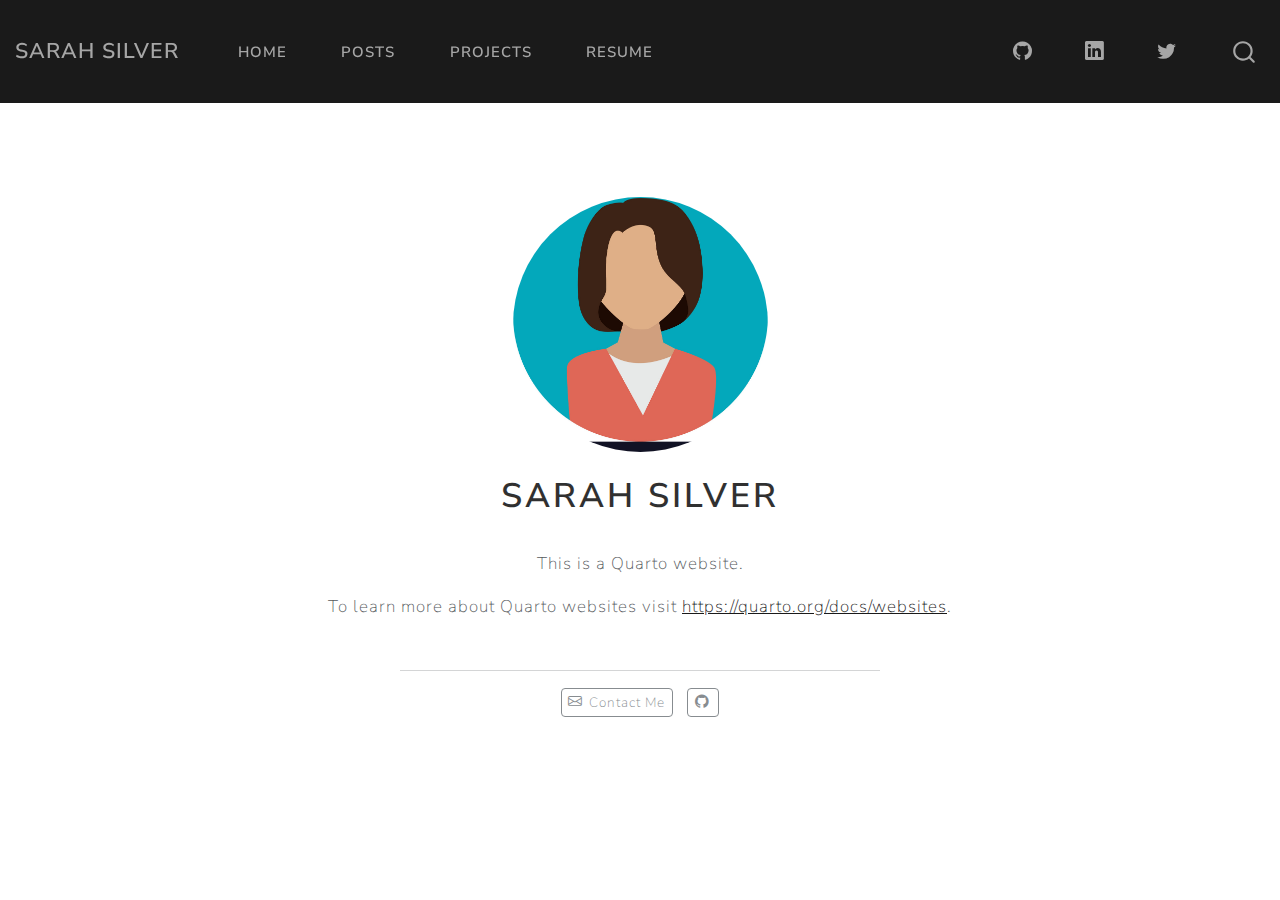
==== commit b57ae3bf: "large commit" ====
--- a/docs/index.html
+++ b/docs/index.html
@@ -2,12 +2,12 @@
 <html xmlns="http://www.w3.org/1999/xhtml" lang="en" xml:lang="en"><head>
 
 <meta charset="utf-8">
-<meta name="generator" content="quarto-1.3.353">
+<meta name="generator" content="quarto-1.3.450">
 
 <meta name="viewport" content="width=device-width, initial-scale=1.0, user-scalable=yes">
 
 
-<title>Sarah Silver test - Sarah Silver</title>
+<title>Sarah Silver</title>
 <style>
 code{white-space: pre-wrap;}
 span.smallcaps{font-variant: small-caps;}
@@ -55,7 +55,8 @@
     "search-more-matches-text": "more matches in this document",
     "search-clear-button-title": "Clear",
     "search-detached-cancel-button-title": "Cancel",
-    "search-submit-button-title": "Submit"
+    "search-submit-button-title": "Submit",
+    "search-label": "Search"
   }
 }</script>
 
@@ -71,7 +72,7 @@
       <div class="navbar-container container-fluid">
       <div class="navbar-brand-container">
     <a class="navbar-brand" href="./index.html">
-    <span class="navbar-title">Sarah Silver test</span>
+    <span class="navbar-title">Sarah Silver</span>
     </a>
   </div>
             <div id="quarto-search" class="" title="Search"></div>
@@ -138,10 +139,6 @@
 </header><main class="content" id="quarto-document-content">
 <p>This is a Quarto website.</p>
 <p>To learn more about Quarto websites visit <a href="https://quarto.org/docs/websites" class="uri">https://quarto.org/docs/websites</a>.</p>
-<p>The page your viewing is the “index” page, or the landing page of your site. The site is just a quarto document. And you can put anything on it that could be in a quarto document.</p>
-<p>There are also settings to get a list of site items you may want people to have easy access to. For example, a list of your blog posts, projects, etc.</p>
-<p>There are different styles of landing pages. In this particular style, the <code>index.qmd</code> page is used as an about page. Instead of immediately showcasing your work, it showcases you! You can introduce yourself and include your contact information right by your image and description.</p>
-<p>You can then also decide to have some content show up below the about portion as well.</p>
 
 
 </main> 
